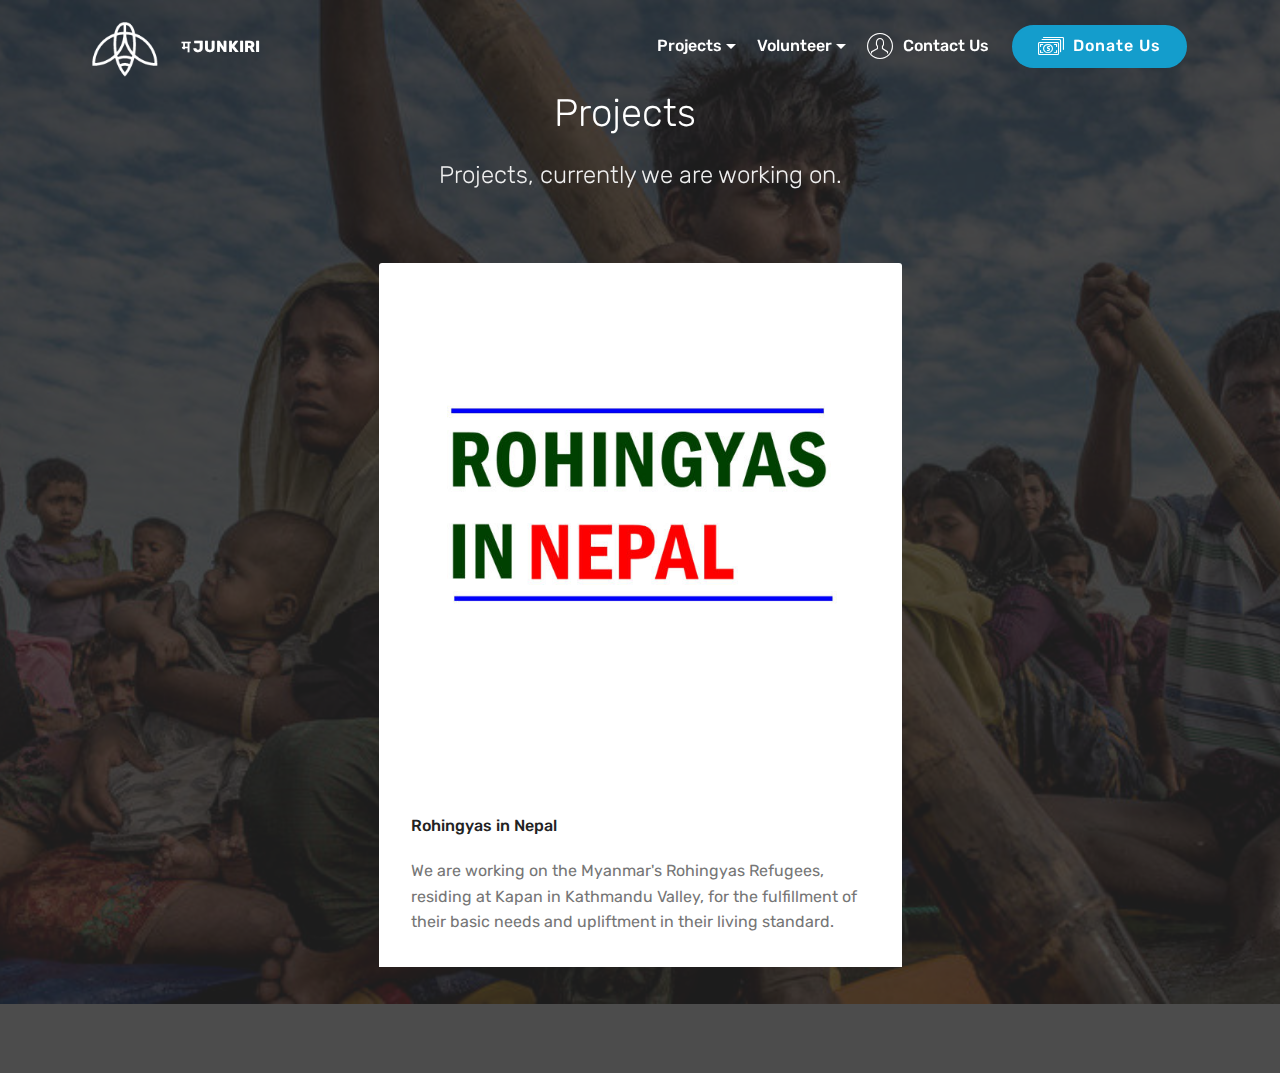
==== page1.html @ 92312045 "create github pages" ====
<!DOCTYPE html>
<html  >
<head>
  <!-- Site made with Mobirise Website Builder v4.9.7, https://mobirise.com -->
  <meta charset="UTF-8">
  <meta http-equiv="X-UA-Compatible" content="IE=edge">
  <meta name="generator" content="Mobirise v4.9.7, mobirise.com">
  <meta name="viewport" content="width=device-width, initial-scale=1, minimum-scale=1">
  <link rel="shortcut icon" href="assets/images/junkiri-head-white-122x105.png" type="image/x-icon">
  <meta name="description" content="Web Site Builder Description">
  
  <title>Projects</title>
  <link rel="stylesheet" href="assets/web/assets/mobirise-icons/mobirise-icons.css">
  <link rel="stylesheet" href="assets/tether/tether.min.css">
  <link rel="stylesheet" href="assets/bootstrap/css/bootstrap.min.css">
  <link rel="stylesheet" href="assets/bootstrap/css/bootstrap-grid.min.css">
  <link rel="stylesheet" href="assets/bootstrap/css/bootstrap-reboot.min.css">
  <link rel="stylesheet" href="assets/dropdown/css/style.css">
  <link rel="stylesheet" href="assets/animatecss/animate.min.css">
  <link rel="stylesheet" href="assets/theme/css/style.css">
  <link rel="stylesheet" href="assets/mobirise/css/mbr-additional.css" type="text/css">
  
  
  
</head>
<body>
  <section class="menu cid-qTkzRZLJNu" once="menu" id="menu1-3">

    

    <nav class="navbar navbar-expand beta-menu navbar-dropdown align-items-center navbar-fixed-top navbar-toggleable-sm bg-color transparent">
        <button class="navbar-toggler navbar-toggler-right" type="button" data-toggle="collapse" data-target="#navbarSupportedContent" aria-controls="navbarSupportedContent" aria-expanded="false" aria-label="Toggle navigation">
            <div class="hamburger">
                <span></span>
                <span></span>
                <span></span>
                <span></span>
            </div>
        </button>
        <div class="menu-logo">
            <div class="navbar-brand">
                <span class="navbar-logo">
                    <a href="https://bit.ly/majunkiri">
                         <img src="assets/images/junkiri-head-white-122x105.png" alt="म JUNKIRI" title="म JUNKIRI" style="height: 4.8rem;">
                    </a>
                </span>
                <span class="navbar-caption-wrap"><a class="navbar-caption text-white display-4" href="https://bit.ly/majunkiri">
                        म JUNKIRI
                    </a></span>
            </div>
        </div>
        <div class="collapse navbar-collapse" id="navbarSupportedContent">
            <ul class="navbar-nav nav-dropdown" data-app-modern-menu="true"><li class="nav-item dropdown">
                    <a class="nav-link link text-white dropdown-toggle display-4" href="page1.html" data-toggle="dropdown-submenu" aria-expanded="false">
                        
                        Projects</a><div class="dropdown-menu"><a class="text-white dropdown-item display-4" href="page5.html">Rohingyas in Nepal</a></div>
                </li><li class="nav-item dropdown open"><a class="nav-link link text-white dropdown-toggle display-4" href="page10.html" aria-expanded="true" data-toggle="dropdown-submenu">Volunteer</a><div class="dropdown-menu"><a class="text-white dropdown-item display-4" href="page6.html" aria-expanded="false">Apply For Volunteering<br></a><a class="text-white dropdown-item display-4" href="page6.html" aria-expanded="false">Apply For Internship</a><a class="text-white dropdown-item display-4" href="page6.html" aria-expanded="false">Give Suggestions
<br></a><a class="text-white dropdown-item display-4" href="page6.html" aria-expanded="false">Sponser Us<br></a></div></li><li class="nav-item"><a class="nav-link link text-white display-4" href="page3.html" aria-expanded="false"><span class="mbri-user mbr-iconfont mbr-iconfont-btn"></span>Contact Us</a></li></ul>
            <div class="navbar-buttons mbr-section-btn"><a class="btn btn-sm btn-primary display-4" href="page4.html"><span class="mbri-cash mbr-iconfont mbr-iconfont-btn"></span>
                    
                    Donate Us</a></div>
        </div>
    </nav>
</section>

<section class="engine"><a href="https://mobirise.info/j">website templates</a></section><section class="features18 popup-btn-cards cid-rnYAGAxrPI mbr-parallax-background" id="features18-n">

    

    <div class="mbr-overlay" style="opacity: 0.8; background-color: rgb(35, 35, 35);">
    </div>
    <div class="container">
        <h2 class="mbr-section-title pb-3 align-center mbr-fonts-style display-2">Projects &nbsp;&nbsp;</h2>
        <h3 class="mbr-section-subtitle display-5 align-center mbr-fonts-style mbr-light">Projects, currently we are working on.</h3>
        <div class="media-container-row pt-5 ">
            <div class="card p-3 col-12 col-md-6">
                <div class="card-wrapper ">
                    <div class="card-img">
                        <div class="mbr-overlay"></div>
                        <div class="mbr-section-btn text-center"><a href="page5.html" class="btn btn-primary display-4">Learn More</a></div>
                        <a href="page5.html"><img src="assets/images/rin-logo-676x676.jpg" alt="Mobirise" title=""></a>
                    </div>
                    <div class="card-box">
                        <h4 class="card-title mbr-fonts-style display-7">
                            Rohingyas in Nepal</h4>
                        <p class="mbr-text mbr-fonts-style align-left display-7">
                            We are working on the Myanmar's Rohingyas Refugees, residing at Kapan in Kathmandu Valley, for the fulfillment of their basic needs and upliftment in their living standard.
                        </p>
                    </div>
                </div>
            </div>
            

            

            
        </div>
    </div>
</section>


  <script src="assets/web/assets/jquery/jquery.min.js"></script>
  <script src="assets/popper/popper.min.js"></script>
  <script src="assets/tether/tether.min.js"></script>
  <script src="assets/bootstrap/js/bootstrap.min.js"></script>
  <script src="assets/smoothscroll/smooth-scroll.js"></script>
  <script src="assets/dropdown/js/script.min.js"></script>
  <script src="assets/parallax/jarallax.min.js"></script>
  <script src="assets/viewportchecker/jquery.viewportchecker.js"></script>
  <script src="assets/mbr-popup-btns/mbr-popup-btns.js"></script>
  <script src="assets/touchswipe/jquery.touch-swipe.min.js"></script>
  <script src="assets/theme/js/script.js"></script>
  
  
  <input name="animation" type="hidden">
  </body>
</html>
---- assets/web/assets/mobirise-icons/mobirise-icons.css ----
@font-face {
  font-family: 'MobiriseIcons';
  src:  url('mobirise-icons.eot?spat4u');
  src:  url('mobirise-icons.eot?spat4u#iefix') format('embedded-opentype'),
    url('mobirise-icons.ttf?spat4u') format('truetype'),
    url('mobirise-icons.woff?spat4u') format('woff'),
    url('mobirise-icons.svg?spat4u#MobiriseIcons') format('svg');
  font-weight: normal;
  font-style: normal;
}

[class^="mbri-"], [class*=" mbri-"] {
  /* use !important to prevent issues with browser extensions that change fonts */
  font-family: MobiriseIcons !important;
  speak: none;
  font-style: normal;
  font-weight: normal;
  font-variant: normal;
  text-transform: none;
  line-height: 1;

  /* Better Font Rendering =========== */
  -webkit-font-smoothing: antialiased;
  -moz-osx-font-smoothing: grayscale;
}

.mbri-add-submenu:before {
  content: "\e900";
}
.mbri-alert:before {
  content: "\e901";
}
.mbri-align-center:before {
  content: "\e902";
}
.mbri-align-justify:before {
  content: "\e903";
}
.mbri-align-left:before {
  content: "\e904";
}
.mbri-align-right:before {
  content: "\e905";
}
.mbri-android:before {
  content: "\e906";
}
.mbri-apple:before {
  content: "\e907";
}
.mbri-arrow-down:before {
  content: "\e908";
}
.mbri-arrow-next:before {
  content: "\e909";
}
.mbri-arrow-prev:before {
  content: "\e90a";
}
.mbri-arrow-up:before {
  content: "\e90b";
}
.mbri-bold:before {
  content: "\e90c";
}
.mbri-bookmark:before {
  content: "\e90d";
}
.mbri-bootstrap:before {
  content: "\e90e";
}
.mbri-briefcase:before {
  content: "\e90f";
}
.mbri-browse:before {
  content: "\e910";
}
.mbri-bulleted-list:before {
  content: "\e911";
}
.mbri-calendar:before {
  content: "\e912";
}
.mbri-camera:before {
  content: "\e913";
}
.mbri-cart-add:before {
  content: "\e914";
}
.mbri-cart-full:before {
  content: "\e915";
}
.mbri-cash:before {
  content: "\e916";
}
.mbri-change-style:before {
  content: "\e917";
}
.mbri-chat:before {
  content: "\e918";
}
.mbri-clock:before {
  content: "\e919";
}
.mbri-close:before {
  content: "\e91a";
}
.mbri-cloud:before {
  content: "\e91b";
}
.mbri-code:before {
  content: "\e91c";
}
.mbri-contact-form:before {
  content: "\e91d";
}
.mbri-credit-card:before {
  content: "\e91e";
}
.mbri-cursor-click:before {
  content: "\e91f";
}
.mbri-cust-feedback:before {
  content: "\e920";
}
.mbri-database:before {
  content: "\e921";
}
.mbri-delivery:before {
  content: "\e922";
}
.mbri-desktop:before {
  content: "\e923";
}
.mbri-devices:before {
  content: "\e924";
}
.mbri-down:before {
  content: "\e925";
}
.mbri-download:before {
  content: "\e989";
}
.mbri-drag-n-drop:before {
  content: "\e927";
}
.mbri-drag-n-drop2:before {
  content: "\e928";
}
.mbri-edit:before {
  content: "\e929";
}
.mbri-edit2:before {
  content: "\e92a";
}
.mbri-error:before {
  content: "\e92b";
}
.mbri-extension:before {
  content: "\e92c";
}
.mbri-features:before {
  content: "\e92d";
}
.mbri-file:before {
  content: "\e92e";
}
.mbri-flag:before {
  content: "\e92f";
}
.mbri-folder:before {
  content: "\e930";
}
.mbri-gift:before {
  content: "\e931";
}
.mbri-github:before {
  content: "\e932";
}
.mbri-globe:before {
  content: "\e933";
}
.mbri-globe-2:before {
  content: "\e934";
}
.mbri-growing-chart:before {
  content: "\e935";
}
.mbri-hearth:before {
  content: "\e936";
}
.mbri-help:before {
  content: "\e937";
}
.mbri-home:before {
  content: "\e938";
}
.mbri-hot-cup:before {
  content: "\e939";
}
.mbri-idea:before {
  content: "\e93a";
}
.mbri-image-gallery:before {
  content: "\e93b";
}
.mbri-image-slider:before {
  content: "\e93c";
}
.mbri-info:before {
  content: "\e93d";
}
.mbri-italic:before {
  content: "\e93e";
}
.mbri-key:before {
  content: "\e93f";
}
.mbri-laptop:before {
  content: "\e940";
}
.mbri-layers:before {
  content: "\e941";
}
.mbri-left-right:before {
  content: "\e942";
}
.mbri-left:before {
  content: "\e943";
}
.mbri-letter:before {
  content: "\e944";
}
.mbri-like:before {
  content: "\e945";
}
.mbri-link:before {
  content: "\e946";
}
.mbri-lock:before {
  content: "\e947";
}
.mbri-login:before {
  content: "\e948";
}
.mbri-logout:before {
  content: "\e949";
}
.mbri-magic-stick:before {
  content: "\e94a";
}
.mbri-map-pin:before {
  content: "\e94b";
}
.mbri-menu:before {
  content: "\e94c";
}
.mbri-mobile:before {
  content: "\e94d";
}
.mbri-mobile2:before {
  content: "\e94e";
}
.mbri-mobirise:before {
  content: "\e94f";
}
.mbri-more-horizontal:before {
  content: "\e950";
}
.mbri-more-vertical:before {
  content: "\e951";
}
.mbri-music:before {
  content: "\e952";
}
.mbri-new-file:before {
  content: "\e953";
}
.mbri-numbered-list:before {
  content: "\e954";
}
.mbri-opened-folder:before {
  content: "\e955";
}
.mbri-pages:before {
  content: "\e956";
}
.mbri-paper-plane:before {
  content: "\e957";
}
.mbri-paperclip:before {
  content: "\e958";
}
.mbri-photo:before {
  content: "\e959";
}
.mbri-photos:before {
  content: "\e95a";
}
.mbri-pin:before {
  content: "\e95b";
}
.mbri-play:before {
  content: "\e95c";
}
.mbri-plus:before {
  content: "\e95d";
}
.mbri-preview:before {
  content: "\e95e";
}
.mbri-print:before {
  content: "\e95f";
}
.mbri-protect:before {
  content: "\e960";
}
.mbri-question:before {
  content: "\e961";
}
.mbri-quote-left:before {
  content: "\e962";
}
.mbri-quote-right:before {
  content: "\e963";
}
.mbri-refresh:before {
  content: "\e964";
}
.mbri-responsive:before {
  content: "\e965";
}
.mbri-right:before {
  content: "\e966";
}
.mbri-rocket:before {
  content: "\e967";
}
.mbri-sad-face:before {
  content: "\e968";
}
.mbri-sale:before {
  content: "\e969";
}
.mbri-save:before {
  content: "\e96a";
}
.mbri-search:before {
  content: "\e96b";
}
.mbri-setting:before {
  content: "\e96c";
}
.mbri-setting2:before {
  content: "\e96d";
}
.mbri-setting3:before {
  content: "\e96e";
}
.mbri-share:before {
  content: "\e96f";
}
.mbri-shopping-bag:before {
  content: "\e970";
}
.mbri-shopping-basket:before {
  content: "\e971";
}
.mbri-shopping-cart:before {
  content: "\e972";
}
.mbri-sites:before {
  content: "\e973";
}
.mbri-smile-face:before {
  content: "\e974";
}
.mbri-speed:before {
  content: "\e975";
}
.mbri-star:before {
  content: "\e976";
}
.mbri-success:before {
  content: "\e977";
}
.mbri-sun:before {
  content: "\e978";
}
.mbri-sun2:before {
  content: "\e979";
}
.mbri-tablet:before {
  content: "\e97a";
}
.mbri-tablet-vertical:before {
  content: "\e97b";
}
.mbri-target:before {
  content: "\e97c";
}
.mbri-timer:before {
  content: "\e97d";
}
.mbri-to-ftp:before {
  content: "\e97e";
}
.mbri-to-local-drive:before {
  content: "\e97f";
}
.mbri-touch-swipe:before {
  content: "\e980";
}
.mbri-touch:before {
  content: "\e981";
}
.mbri-trash:before {
  content: "\e982";
}
.mbri-underline:before {
  content: "\e983";
}
.mbri-unlink:before {
  content: "\e984";
}
.mbri-unlock:before {
  content: "\e985";
}
.mbri-up-down:before {
  content: "\e986";
}
.mbri-up:before {
  content: "\e987";
}
.mbri-update:before {
  content: "\e988";
}
.mbri-upload:before {
 content: "\e926"; 
}
.mbri-user:before {
  content: "\e98a";
}
.mbri-user2:before {
  content: "\e98b";
}
.mbri-users:before {
  content: "\e98c";
}
.mbri-video:before {
  content: "\e98d";
}
.mbri-video-play:before {
  content: "\e98e";
}
.mbri-watch:before {
  content: "\e98f";
}
.mbri-website-theme:before {
  content: "\e990";
}
.mbri-wifi:before {
  content: "\e991";
}
.mbri-windows:before {
  content: "\e992";
}
.mbri-zoom-out:before {
  content: "\e993";
}
.mbri-redo:before {
  content: "\e994";
}
.mbri-undo:before {
  content: "\e995";
}
---- assets/dropdown/css/style.css ----
.navbar-dropdown {
  left: 0;
  padding: 0;
  position: absolute;
  right: 0;
  top: 0;
  transition: all 0.45s ease;
  z-index: 1030;
  background: #282828; }
  .navbar-dropdown .navbar-logo {
    margin-right: 0.8rem;
    transition: margin 0.3s ease-in-out;
    vertical-align: middle; }
    .navbar-dropdown .navbar-logo img {
      height: 3.125rem;
      transition: all 0.3s ease-in-out; }
    .navbar-dropdown .navbar-logo.mbr-iconfont {
      font-size: 3.125rem;
      line-height: 3.125rem; }
  .navbar-dropdown .navbar-caption {
    font-weight: 700;
    white-space: normal;
    vertical-align: -4px;
    line-height: 3.125rem !important; }
    .navbar-dropdown .navbar-caption, .navbar-dropdown .navbar-caption:hover {
      color: inherit;
      text-decoration: none; }
  .navbar-dropdown .mbr-iconfont + .navbar-caption {
    vertical-align: -1px; }
  .navbar-dropdown.navbar-fixed-top {
    position: fixed; }
  .navbar-dropdown .navbar-brand span {
    vertical-align: -4px; }
  .navbar-dropdown.bg-color.transparent {
    background: none; }
  .navbar-dropdown.navbar-short .navbar-brand {
    padding: 0.625rem 0; }
    .navbar-dropdown.navbar-short .navbar-brand span {
      vertical-align: -1px; }
  .navbar-dropdown.navbar-short .navbar-caption {
    line-height: 2.375rem !important;
    vertical-align: -2px; }
  .navbar-dropdown.navbar-short .navbar-logo {
    margin-right: 0.5rem; }
    .navbar-dropdown.navbar-short .navbar-logo img {
      height: 2.375rem; }
    .navbar-dropdown.navbar-short .navbar-logo.mbr-iconfont {
      font-size: 2.375rem;
      line-height: 2.375rem; }
  .navbar-dropdown.navbar-short .mbr-table-cell {
    height: 3.625rem; }
  .navbar-dropdown .navbar-close {
    left: 0.6875rem;
    position: fixed;
    top: 0.75rem;
    z-index: 1000; }
  .navbar-dropdown .hamburger-icon {
    content: "";
    display: inline-block;
    vertical-align: middle;
    width: 16px;
    -webkit-box-shadow: 0 -6px 0 1px #282828,0 0 0 1px #282828,0 6px 0 1px #282828;
    -moz-box-shadow: 0 -6px 0 1px #282828,0 0 0 1px #282828,0 6px 0 1px #282828;
    box-shadow: 0 -6px 0 1px #282828,0 0 0 1px #282828,0 6px 0 1px #282828; }

.dropdown-menu .dropdown-toggle[data-toggle="dropdown-submenu"]::after {
  border-bottom: 0.35em solid transparent;
  border-left: 0.35em solid;
  border-right: 0;
  border-top: 0.35em solid transparent;
  margin-left: 0.3rem; }

.dropdown-menu .dropdown-item:focus {
  outline: 0; }

.nav-dropdown {
  font-size: 0.75rem;
  font-weight: 500;
  height: auto !important; }
  .nav-dropdown .nav-btn {
    padding-left: 1rem; }
  .nav-dropdown .link {
    margin: .667em 1.667em;
    font-weight: 500;
    padding: 0;
    transition: color .2s ease-in-out; }
    .nav-dropdown .link.dropdown-toggle {
      margin-right: 2.583em; }
      .nav-dropdown .link.dropdown-toggle::after {
        margin-left: .25rem;
        border-top: 0.35em solid;
        border-right: 0.35em solid transparent;
        border-left: 0.35em solid transparent;
        border-bottom: 0; }
      .nav-dropdown .link.dropdown-toggle[aria-expanded="true"] {
        margin: 0;
        padding: 0.667em 3.263em  0.667em 1.667em; }
  .nav-dropdown .link::after,
  .nav-dropdown .dropdown-item::after {
    color: inherit; }
  .nav-dropdown .btn {
    font-size: 0.75rem;
    font-weight: 700;
    letter-spacing: 0;
    margin-bottom: 0;
    padding-left: 1.25rem;
    padding-right: 1.25rem; }
  .nav-dropdown .dropdown-menu {
    border-radius: 0;
    border: 0;
    left: 0;
    margin: 0;
    padding-bottom: 1.25rem;
    padding-top: 1.25rem;
    position: relative; }
  .nav-dropdown .dropdown-submenu {
    margin-left: 0.125rem;
    top: 0; }
  .nav-dropdown .dropdown-item {
    font-weight: 500;
    line-height: 2;
    padding: 0.3846em 4.615em 0.3846em 1.5385em;
    position: relative;
    transition: color .2s ease-in-out, background-color .2s ease-in-out; }
    .nav-dropdown .dropdown-item::after {
      margin-top: -0.3077em;
      position: absolute;
      right: 1.1538em;
      top: 50%; }
    .nav-dropdown .dropdown-item:focus, .nav-dropdown .dropdown-item:hover {
      background: none; }

@media (max-width: 767px) {
  .nav-dropdown.navbar-toggleable-sm {
    bottom: 0;
    display: none;
    left: 0;
    overflow-x: hidden;
    position: fixed;
    top: 0;
    transform: translateX(-100%);
    -ms-transform: translateX(-100%);
    -webkit-transform: translateX(-100%);
    width: 18.75rem;
    z-index: 999; } }
.nav-dropdown.navbar-toggleable-xl {
  bottom: 0;
  display: none;
  left: 0;
  overflow-x: hidden;
  position: fixed;
  top: 0;
  transform: translateX(-100%);
  -ms-transform: translateX(-100%);
  -webkit-transform: translateX(-100%);
  width: 18.75rem;
  z-index: 999; }

.nav-dropdown-sm {
  display: block !important;
  overflow-x: hidden;
  overflow: auto;
  padding-top: 3.875rem; }
  .nav-dropdown-sm::after {
    content: "";
    display: block;
    height: 3rem;
    width: 100%; }
  .nav-dropdown-sm.collapse.in ~ .navbar-close {
    display: block !important; }
  .nav-dropdown-sm.collapsing, .nav-dropdown-sm.collapse.in {
    transform: translateX(0);
    -ms-transform: translateX(0);
    -webkit-transform: translateX(0);
    transition: all 0.25s ease-out;
    -webkit-transition: all 0.25s ease-out;
    background: #282828; }
  .nav-dropdown-sm.collapsing[aria-expanded="false"] {
    transform: translateX(-100%);
    -ms-transform: translateX(-100%);
    -webkit-transform: translateX(-100%); }
  .nav-dropdown-sm .nav-item {
    display: block;
    margin-left: 0 !important;
    padding-left: 0; }
  .nav-dropdown-sm .link,
  .nav-dropdown-sm .dropdown-item {
    border-top: 1px dotted rgba(255, 255, 255, 0.1);
    font-size: 0.8125rem;
    line-height: 1.6;
    margin: 0 !important;
    padding: 0.875rem 2.4rem 0.875rem 1.5625rem !important;
    position: relative;
    white-space: normal; }
    .nav-dropdown-sm .link:focus, .nav-dropdown-sm .link:hover,
    .nav-dropdown-sm .dropdown-item:focus,
    .nav-dropdown-sm .dropdown-item:hover {
      background: rgba(0, 0, 0, 0.2) !important;
      color: #c0a375; }
  .nav-dropdown-sm .nav-btn {
    position: relative;
    padding: 1.5625rem 1.5625rem 0 1.5625rem; }
    .nav-dropdown-sm .nav-btn::before {
      border-top: 1px dotted rgba(255, 255, 255, 0.1);
      content: "";
      left: 0;
      position: absolute;
      top: 0;
      width: 100%; }
    .nav-dropdown-sm .nav-btn + .nav-btn {
      padding-top: 0.625rem; }
      .nav-dropdown-sm .nav-btn + .nav-btn::before {
        display: none; }
  .nav-dropdown-sm .btn {
    padding: 0.625rem 0; }
  .nav-dropdown-sm .dropdown-toggle[data-toggle="dropdown-submenu"]::after {
    margin-left: .25rem;
    border-top: 0.35em solid;
    border-right: 0.35em solid transparent;
    border-left: 0.35em solid transparent;
    border-bottom: 0; }
  .nav-dropdown-sm .dropdown-toggle[data-toggle="dropdown-submenu"][aria-expanded="true"]::after {
    border-top: 0;
    border-right: 0.35em solid transparent;
    border-left: 0.35em solid transparent;
    border-bottom: 0.35em solid; }
  .nav-dropdown-sm .dropdown-menu {
    margin: 0;
    padding: 0;
    position: relative;
    top: 0;
    left: 0;
    width: 100%;
    border: 0;
    float: none;
    border-radius: 0;
    background: none; }
  .nav-dropdown-sm .dropdown-submenu {
    left: 100%;
    margin-left: 0.125rem;
    margin-top: -1.25rem;
    top: 0; }

.navbar-toggleable-sm .nav-dropdown .dropdown-menu {
  position: absolute; }

.navbar-toggleable-sm .nav-dropdown .dropdown-submenu {
  left: 100%;
  margin-left: 0.125rem;
  margin-top: -1.25rem;
  top: 0; }

.navbar-toggleable-sm.opened .nav-dropdown .dropdown-menu {
  position: relative; }

.navbar-toggleable-sm.opened .nav-dropdown .dropdown-submenu {
  left: 0;
  margin-left: 00rem;
  margin-top: 0rem;
  top: 0; }

.is-builder .nav-dropdown.collapsing {
  transition: none !important; }

/*# sourceMappingURL=style.css.map */
---- assets/theme/css/style.css ----
/*!
 * Mobirise v4 theme (https://mobirise.com/)
 * Copyright 2017 Mobirise
 */
section {
  background-color: #eeeeee; }

section,
.container,
.container-fluid {
  position: relative;
  word-wrap: break-word; }

a.mbr-iconfont:hover {
  text-decoration: none; }

.article .lead p, .article .lead ul, .article .lead ol, .article .lead pre, .article .lead blockquote {
  margin-bottom: 0; }

a {
  font-style: normal;
  font-weight: 400;
  cursor: pointer; }
  a, a:hover {
    text-decoration: none; }

figure {
  margin-bottom: 0; }

body {
  color: #232323; }

h1, h2, h3, h4, h5, h6,
.h1, .h2, .h3, .h4, .h5, .h6,
.display-1, .display-2, .display-3, .display-4 {
  line-height: 1;
  word-break: break-word;
  word-wrap: break-word; }

b, strong {
  font-weight: bold; }

blockquote {
  padding: 10px 0 10px 20px;
  position: relative;
  border-left: 2px solid;
  border-color: #ff3366; }

input:-webkit-autofill, input:-webkit-autofill:hover, input:-webkit-autofill:focus, input:-webkit-autofill:active {
  transition-delay: 9999s;
  transition-property: background-color, color; }

textarea[type="hidden"] {
  display: none; }

body {
  position: relative; }

section {
  background-position: 50% 50%;
  background-repeat: no-repeat;
  background-size: cover; }
  section .mbr-background-video,
  section .mbr-background-video-preview {
    position: absolute;
    bottom: 0;
    left: 0;
    right: 0;
    top: 0; }

.hidden {
  visibility: hidden; }

.mbr-z-index20 {
  z-index: 20; }

/*! Base colors */
.mbr-white {
  color: #ffffff; }

.mbr-black {
  color: #000000; }

.mbr-bg-white {
  background-color: #ffffff; }

.mbr-bg-black {
  background-color: #000000; }

/*! Text-aligns */
.align-left {
  text-align: left; }

.align-center {
  text-align: center; }

.align-right {
  text-align: right; }

@media (max-width: 767px) {
  .align-left, .align-center, .align-right, .mbr-section-btn, .mbr-section-title {
    text-align: center; } }
/*! Font-weight  */
.mbr-light {
  font-weight: 300; }

.mbr-regular {
  font-weight: 400; }

.mbr-semibold {
  font-weight: 500; }

.mbr-bold {
  font-weight: 700; }

/*! Media  */
.media-size-item {
  -webkit-flex: 1 1 auto;
  -moz-flex: 1 1 auto;
  -ms-flex: 1 1 auto;
  -o-flex: 1 1 auto;
  flex: 1 1 auto; }

.media-content {
  -webkit-flex-basis: 100%;
  flex-basis: 100%; }

.media-container-row {
  display: -ms-flexbox;
  display: -webkit-flex;
  display: flex;
  -webkit-flex-direction: row;
  -ms-flex-direction: row;
  flex-direction: row;
  -webkit-flex-wrap: wrap;
  -ms-flex-wrap: wrap;
  flex-wrap: wrap;
  -webkit-justify-content: center;
  -ms-flex-pack: center;
  justify-content: center;
  -webkit-align-content: center;
  -ms-flex-line-pack: center;
  align-content: center;
  -webkit-align-items: start;
  -ms-flex-align: start;
  align-items: start; }
  .media-container-row .media-size-item {
    width: 400px; }

.media-container-column {
  display: -ms-flexbox;
  display: -webkit-flex;
  display: flex;
  -webkit-flex-direction: column;
  -ms-flex-direction: column;
  flex-direction: column;
  -webkit-flex-wrap: wrap;
  -ms-flex-wrap: wrap;
  flex-wrap: wrap;
  -webkit-justify-content: center;
  -ms-flex-pack: center;
  justify-content: center;
  -webkit-align-content: center;
  -ms-flex-line-pack: center;
  align-content: center;
  -webkit-align-items: stretch;
  -ms-flex-align: stretch;
  align-items: stretch; }
  .media-container-column > * {
    width: 100%; }

@media (min-width: 992px) {
  .media-container-row {
    -webkit-flex-wrap: nowrap;
    -ms-flex-wrap: nowrap;
    flex-wrap: nowrap; } }
figure {
  overflow: hidden; }

figure[mbr-media-size] {
  transition: width 0.1s; }

.mbr-figure img, .mbr-figure iframe {
  display: block;
  width: 100%; }

.card {
  background-color: transparent;
  border: none; }

.card-img {
  text-align: center;
  flex-shrink: 0;
  -webkit-flex-shrink: 0; }

.media {
  max-width: 100%;
  margin: 0 auto; }

.mbr-figure {
  -ms-flex-item-align: center;
  -ms-grid-row-align: center;
  -webkit-align-self: center;
  align-self: center; }

.media-container > div {
  max-width: 100%; }

.mbr-figure img, .card-img img {
  width: 100%; }

@media (max-width: 991px) {
  .media-size-item {
    width: auto !important; }

  .media {
    width: auto; }

  .mbr-figure {
    width: 100% !important; } }
/*! Buttons */
.mbr-section-btn {
  margin-left: -.25rem;
  margin-right: -.25rem;
  font-size: 0; }

nav .mbr-section-btn {
  margin-left: 0rem;
  margin-right: 0rem; }

/*! Btn icon margin */
.btn .mbr-iconfont, .btn.btn-sm .mbr-iconfont {
  cursor: pointer;
  margin-right: 0.5rem; }

.btn.btn-md .mbr-iconfont, .btn.btn-md .mbr-iconfont {
  margin-right: 0.8rem; }

.mbr-regular {
  font-weight: 400; }

.mbr-semibold {
  font-weight: 500; }

.mbr-bold {
  font-weight: 700; }

[type="submit"] {
  -webkit-appearance: none; }

/*! Full-screen */
.mbr-fullscreen .mbr-overlay {
  min-height: 100vh; }

.mbr-fullscreen {
  display: flex;
  display: -webkit-flex;
  display: -moz-flex;
  display: -ms-flex;
  display: -o-flex;
  align-items: center;
  -webkit-align-items: center;
  min-height: 100vh;
  padding-top: 3rem;
  padding-bottom: 3rem; }

/*! Map */
.map {
  height: 25rem;
  position: relative; }
  .map iframe {
    width: 100%;
    height: 100%; }

/* Form */
.form-asterisk {
  font-family: initial;
  position: absolute;
  top: -2px;
  font-weight: normal; }

/*! Scroll to top arrow */
.mbr-arrow-up {
  bottom: 25px;
  right: 90px;
  position: fixed;
  text-align: right;
  z-index: 5000;
  color: #ffffff;
  font-size: 32px;
  transform: rotate(180deg);
  -webkit-transform: rotate(180deg); }

.mbr-arrow-up a {
  background: rgba(0, 0, 0, 0.2);
  border-radius: 3px;
  color: #fff;
  display: inline-block;
  height: 60px;
  width: 60px;
  outline-style: none !important;
  position: relative;
  text-decoration: none;
  transition: all .3s ease-in-out;
  cursor: pointer;
  text-align: center; }
  .mbr-arrow-up a:hover {
    background-color: rgba(0, 0, 0, 0.4); }
  .mbr-arrow-up a i {
    line-height: 60px; }

.mbr-arrow-up-icon {
  display: block;
  color: #fff; }

.mbr-arrow-up-icon::before {
  content: "\203a";
  display: inline-block;
  font-family: serif;
  font-size: 32px;
  line-height: 1;
  font-style: normal;
  position: relative;
  top: 6px;
  left: -4px;
  -webkit-transform: rotate(-90deg);
  transform: rotate(-90deg); }

/*! Arrow Down */
.mbr-arrow {
  position: absolute;
  bottom: 45px;
  left: 50%;
  width: 60px;
  height: 60px;
  cursor: pointer;
  background-color: rgba(80, 80, 80, 0.5);
  border-radius: 50%;
  -webkit-transform: translateX(-50%);
  transform: translateX(-50%); }
  .mbr-arrow > a {
    display: inline-block;
    text-decoration: none;
    outline-style: none;
    -webkit-animation: arrowdown 1.7s ease-in-out infinite;
    animation: arrowdown 1.7s ease-in-out infinite; }
    .mbr-arrow > a > i {
      position: absolute;
      top: -2px;
      left: 15px;
      font-size: 2rem; }

@keyframes arrowdown {
  0% {
    transform: translateY(0px);
    -webkit-transform: translateY(0px); }
  50% {
    transform: translateY(-5px);
    -webkit-transform: translateY(-5px); }
  100% {
    transform: translateY(0px);
    -webkit-transform: translateY(0px); } }
@-webkit-keyframes arrowdown {
  0% {
    transform: translateY(0px);
    -webkit-transform: translateY(0px); }
  50% {
    transform: translateY(-5px);
    -webkit-transform: translateY(-5px); }
  100% {
    transform: translateY(0px);
    -webkit-transform: translateY(0px); } }
@media (max-width: 500px) {
  .mbr-arrow-up {
    left: 50%;
    right: auto;
    transform: translateX(-50%) rotate(180deg);
    -webkit-transform: translateX(-50%) rotate(180deg); } }
/*Gradients animation*/
@keyframes gradient-animation {
  from {
    background-position: 0% 100%;
    animation-timing-function: ease-in-out; }
  to {
    background-position: 100% 0%;
    animation-timing-function: ease-in-out; } }
@-webkit-keyframes gradient-animation {
  from {
    background-position: 0% 100%;
    animation-timing-function: ease-in-out; }
  to {
    background-position: 100% 0%;
    animation-timing-function: ease-in-out; } }
.bg-gradient {
  background-size: 200% 200%;
  animation: gradient-animation 5s infinite alternate;
  -webkit-animation: gradient-animation 5s infinite alternate; }

.menu .navbar-brand {
  display: -webkit-flex; }
  .menu .navbar-brand span {
    display: flex;
    display: -webkit-flex; }
  .menu .navbar-brand .navbar-caption-wrap {
    display: -webkit-flex; }
  .menu .navbar-brand .navbar-logo img {
    display: -webkit-flex; }
@media (min-width: 768px) and (max-width: 991px) {
  .menu .navbar-toggleable-sm .navbar-nav {
    display: -webkit-box;
    display: -webkit-flex;
    display: -ms-flexbox; } }
@media (min-width: 992px) {
  .menu .navbar-nav.nav-dropdown {
    display: -webkit-flex; }
  .menu .navbar-toggleable-sm .navbar-collapse {
    display: -webkit-flex !important; } }
@media (max-width: 767px) {
  .menu .navbar-collapse {
    max-height: 80vh; }
  .menu .dropdown-menu {
    max-height: 60vh; } }

.navbar {
  display: -webkit-flex;
  -webkit-flex-wrap: wrap;
  -webkit-align-items: center;
  -webkit-justify-content: space-between; }

.navbar-collapse {
  -webkit-flex-basis: 100%;
  -webkit-flex-grow: 1;
  -webkit-align-items: center;
  max-height: 93.5vh; }
  .navbar-collapse.show {
    overflow: auto; }

.nav-dropdown .link {
  padding: .667em 1.667em !important;
  margin: 0 !important; }

.nav {
  display: -webkit-flex;
  -webkit-flex-wrap: wrap; }

.row {
  display: -webkit-flex;
  -webkit-flex-wrap: wrap; }

.justify-content-center {
  -webkit-justify-content: center; }

.form-inline {
  display: -webkit-flex;
  -webkit-flex-flow: row wrap;
  -webkit-align-items: center; }

.card-wrapper {
  -webkit-flex: 1; }

.carousel-control {
  z-index: 10;
  display: -webkit-flex;
  -webkit-align-items: center;
  -webkit-justify-content: center; }

.carousel-controls {
  display: -webkit-flex; }

.media {
  display: -webkit-flex; }

.jq-selectbox__select {
  padding: 1.07em .5em;
  position: absolute;
  top: 0;
  left: 0;
  width: 100%; }

.jq-selectbox__dropdown {
  position: absolute;
  top: 100% !important;
  left: 0 !important;
  width: 100% !important; }

.jq-selectbox__trigger-arrow {
  transform: translateY(-50%); }

.jq-selectbox li {
  padding: 1.07em .5em; }

/*# sourceMappingURL=style.css.map */
.engine {
	position: absolute;
	text-indent: -2400px;
	text-align: center;
	padding: 0;
	top: 0;
	left: -2400px;
}
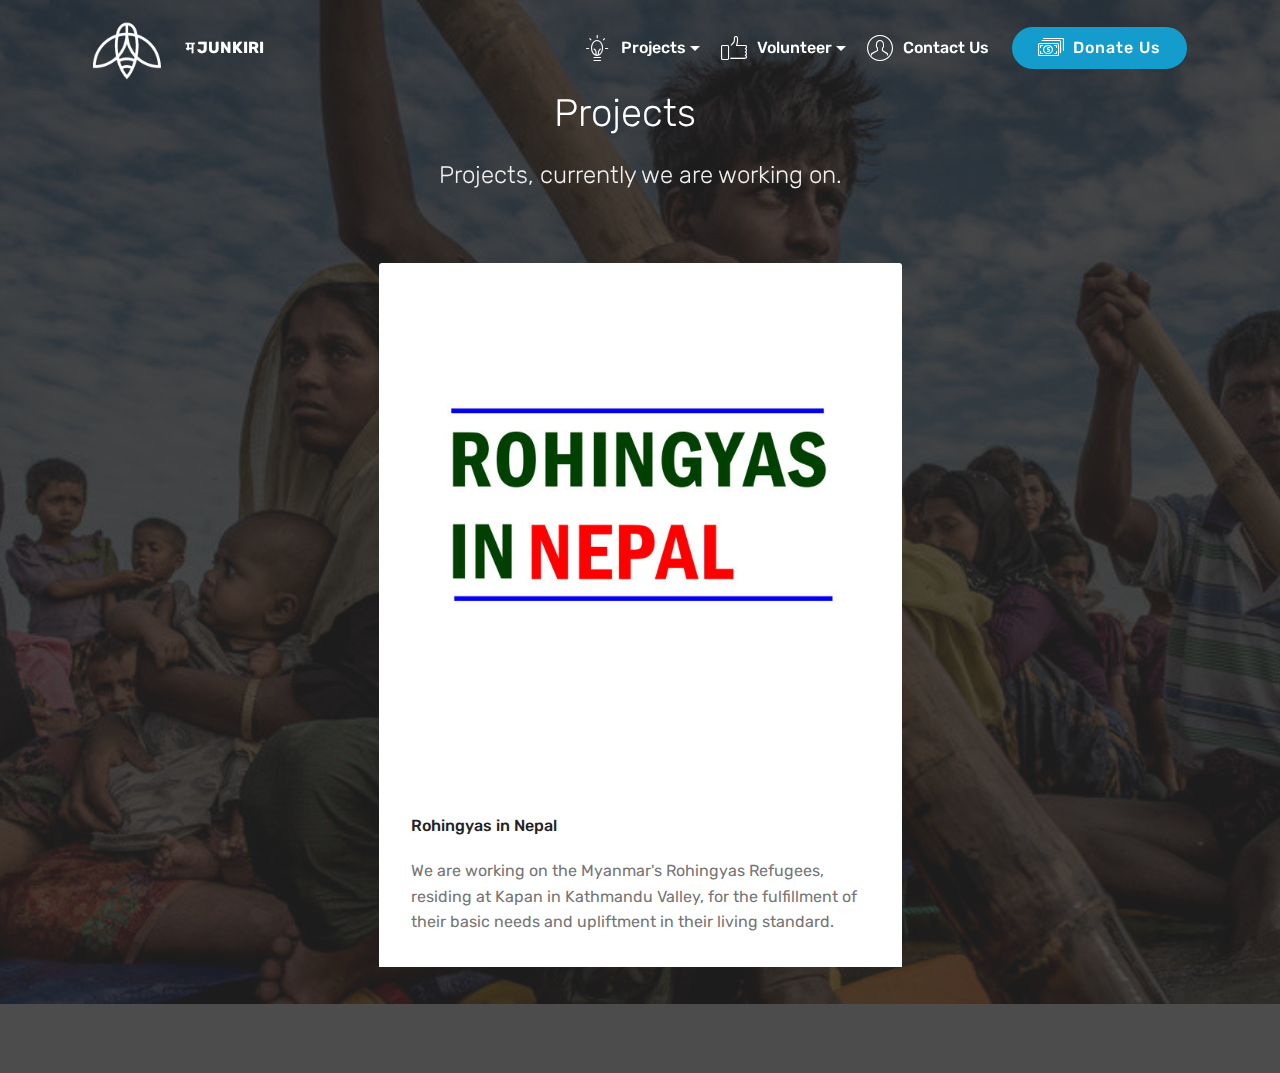
==== commit ff0aa809: "create github pages" ====
--- a/page1.html
+++ b/page1.html
@@ -40,8 +40,8 @@
         <div class="menu-logo">
             <div class="navbar-brand">
                 <span class="navbar-logo">
-                    <a href="https://bit.ly/majunkiri">
-                         <img src="assets/images/junkiri-head-white-122x105.png" alt="म JUNKIRI" title="म JUNKIRI" style="height: 4.8rem;">
+                    <a href="index.html">
+                         <img src="assets/images/junkiri-head-white-122x105.png" alt="म JUNKIRI" title="म JUNKIRI" style="height: 5rem;">
                     </a>
                 </span>
                 <span class="navbar-caption-wrap"><a class="navbar-caption text-white display-4" href="https://bit.ly/majunkiri">
@@ -50,12 +50,12 @@
             </div>
         </div>
         <div class="collapse navbar-collapse" id="navbarSupportedContent">
-            <ul class="navbar-nav nav-dropdown" data-app-modern-menu="true"><li class="nav-item dropdown">
-                    <a class="nav-link link text-white dropdown-toggle display-4" href="page1.html" data-toggle="dropdown-submenu" aria-expanded="false">
+            <ul class="navbar-nav nav-dropdown" data-app-modern-menu="true"><li class="nav-item dropdown open">
+                    <a class="nav-link link text-white dropdown-toggle display-4" href="page1.html" data-toggle="dropdown-submenu" aria-expanded="true"><span class="mbri-idea mbr-iconfont mbr-iconfont-btn"></span>
                         
                         Projects</a><div class="dropdown-menu"><a class="text-white dropdown-item display-4" href="page5.html">Rohingyas in Nepal</a></div>
-                </li><li class="nav-item dropdown open"><a class="nav-link link text-white dropdown-toggle display-4" href="page10.html" aria-expanded="true" data-toggle="dropdown-submenu">Volunteer</a><div class="dropdown-menu"><a class="text-white dropdown-item display-4" href="page6.html" aria-expanded="false">Apply For Volunteering<br></a><a class="text-white dropdown-item display-4" href="page6.html" aria-expanded="false">Apply For Internship</a><a class="text-white dropdown-item display-4" href="page6.html" aria-expanded="false">Give Suggestions
-<br></a><a class="text-white dropdown-item display-4" href="page6.html" aria-expanded="false">Sponser Us<br></a></div></li><li class="nav-item"><a class="nav-link link text-white display-4" href="page3.html" aria-expanded="false"><span class="mbri-user mbr-iconfont mbr-iconfont-btn"></span>Contact Us</a></li></ul>
+                </li><li class="nav-item dropdown"><a class="nav-link link text-white dropdown-toggle display-4" href="page6.html" aria-expanded="false" data-toggle="dropdown-submenu"><span class="mbri-like mbr-iconfont mbr-iconfont-btn"></span>Volunteer</a><div class="dropdown-menu"><a class="text-white dropdown-item display-4" href="page6.html" aria-expanded="false">Apply For Volunteering<br></a><a class="text-white dropdown-item display-4" href="page6.html" aria-expanded="false">Apply For Internship</a><a class="text-white dropdown-item display-4" href="page6.html" aria-expanded="false">Give Suggestions
+<br></a><a class="text-white dropdown-item display-4" href="page6.html" aria-expanded="false">Sponser Us<br></a></div></li><li class="nav-item"><a class="nav-link link text-white display-4" href="page3.html" aria-expanded="true"><span class="mbri-user mbr-iconfont mbr-iconfont-btn"></span>Contact Us</a></li></ul>
             <div class="navbar-buttons mbr-section-btn"><a class="btn btn-sm btn-primary display-4" href="page4.html"><span class="mbri-cash mbr-iconfont mbr-iconfont-btn"></span>
                     
                     Donate Us</a></div>
@@ -63,7 +63,7 @@
     </nav>
 </section>
 
-<section class="engine"><a href="https://mobirise.info/j">website templates</a></section><section class="features18 popup-btn-cards cid-rnYAGAxrPI mbr-parallax-background" id="features18-n">
+<section class="engine"><a href="https://mobirise.info/t">free amp template</a></section><section class="features18 popup-btn-cards cid-rnYAGAxrPI mbr-parallax-background" id="features18-n">
 
     
 
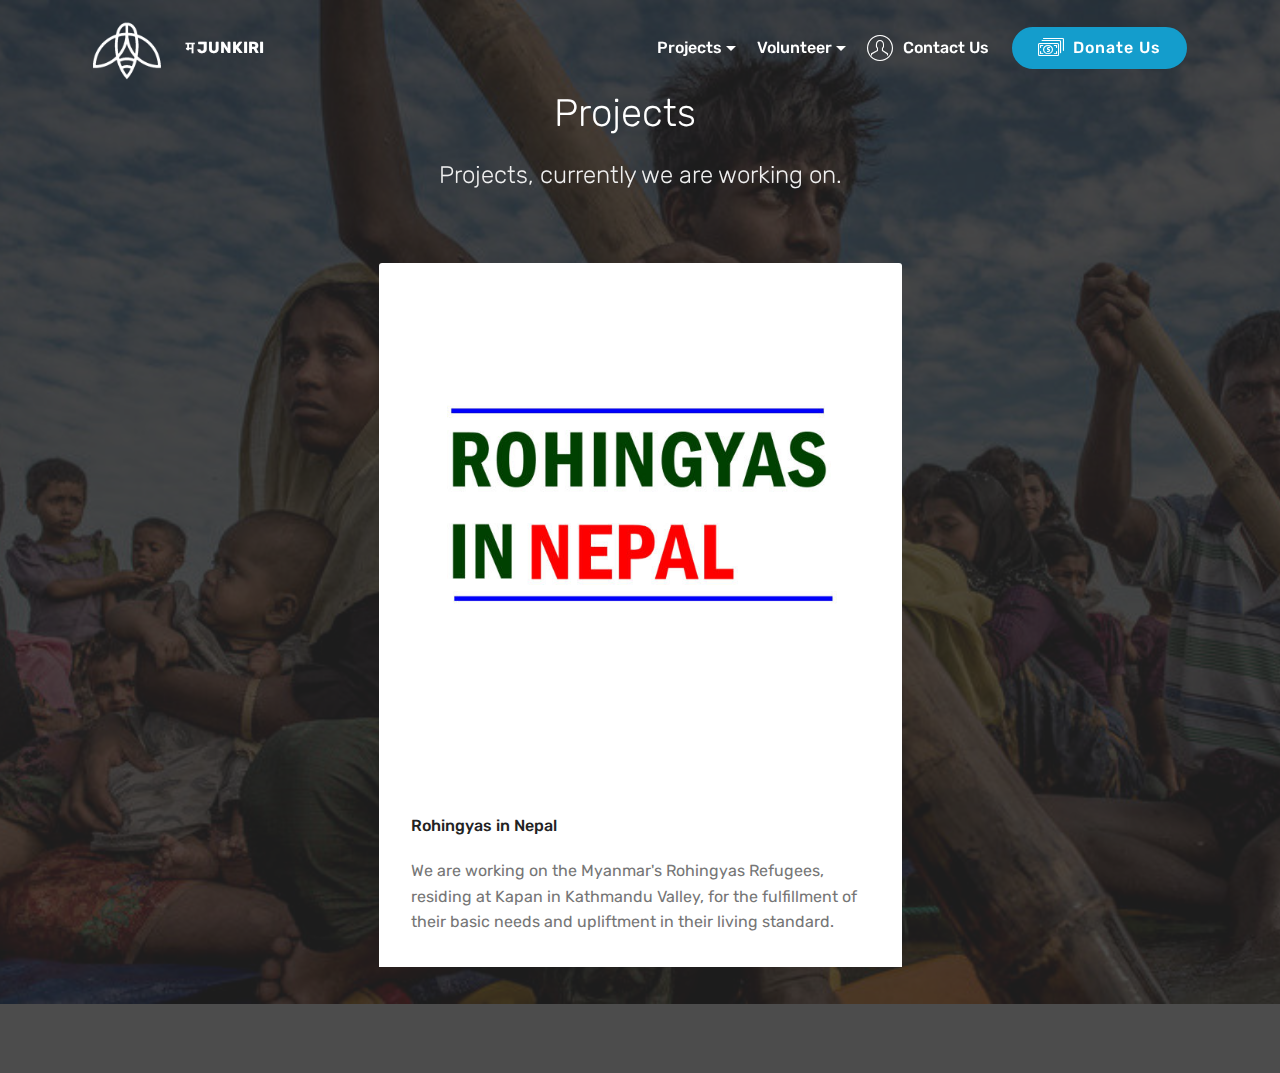
==== commit 0c129949: "create github pages" ====
--- a/page1.html
+++ b/page1.html
@@ -50,11 +50,11 @@
             </div>
         </div>
         <div class="collapse navbar-collapse" id="navbarSupportedContent">
-            <ul class="navbar-nav nav-dropdown" data-app-modern-menu="true"><li class="nav-item dropdown open">
-                    <a class="nav-link link text-white dropdown-toggle display-4" href="page1.html" data-toggle="dropdown-submenu" aria-expanded="true"><span class="mbri-idea mbr-iconfont mbr-iconfont-btn"></span>
+            <ul class="navbar-nav nav-dropdown" data-app-modern-menu="true"><li class="nav-item dropdown">
+                    <a class="nav-link link text-white dropdown-toggle display-4" href="page1.html" data-toggle="dropdown-submenu" aria-expanded="true">
                         
                         Projects</a><div class="dropdown-menu"><a class="text-white dropdown-item display-4" href="page5.html">Rohingyas in Nepal</a></div>
-                </li><li class="nav-item dropdown"><a class="nav-link link text-white dropdown-toggle display-4" href="page6.html" aria-expanded="false" data-toggle="dropdown-submenu"><span class="mbri-like mbr-iconfont mbr-iconfont-btn"></span>Volunteer</a><div class="dropdown-menu"><a class="text-white dropdown-item display-4" href="page6.html" aria-expanded="false">Apply For Volunteering<br></a><a class="text-white dropdown-item display-4" href="page6.html" aria-expanded="false">Apply For Internship</a><a class="text-white dropdown-item display-4" href="page6.html" aria-expanded="false">Give Suggestions
+                </li><li class="nav-item dropdown"><a class="nav-link link text-white dropdown-toggle display-4" href="page6.html" aria-expanded="false" data-toggle="dropdown-submenu">Volunteer</a><div class="dropdown-menu"><a class="text-white dropdown-item display-4" href="page6.html" aria-expanded="false">Apply For Volunteering<br></a><a class="text-white dropdown-item display-4" href="page6.html" aria-expanded="false">Apply For Internship</a><a class="text-white dropdown-item display-4" href="page6.html" aria-expanded="false">Give Suggestions
 <br></a><a class="text-white dropdown-item display-4" href="page6.html" aria-expanded="false">Sponser Us<br></a></div></li><li class="nav-item"><a class="nav-link link text-white display-4" href="page3.html" aria-expanded="true"><span class="mbri-user mbr-iconfont mbr-iconfont-btn"></span>Contact Us</a></li></ul>
             <div class="navbar-buttons mbr-section-btn"><a class="btn btn-sm btn-primary display-4" href="page4.html"><span class="mbri-cash mbr-iconfont mbr-iconfont-btn"></span>
                     
@@ -63,7 +63,7 @@
     </nav>
 </section>
 
-<section class="engine"><a href="https://mobirise.info/t">free amp template</a></section><section class="features18 popup-btn-cards cid-rnYAGAxrPI mbr-parallax-background" id="features18-n">
+<section class="engine"><a href="https://mobirise.info/r">free bootstrap template</a></section><section class="features18 popup-btn-cards cid-rnYAGAxrPI mbr-parallax-background" id="features18-n">
 
     
 
